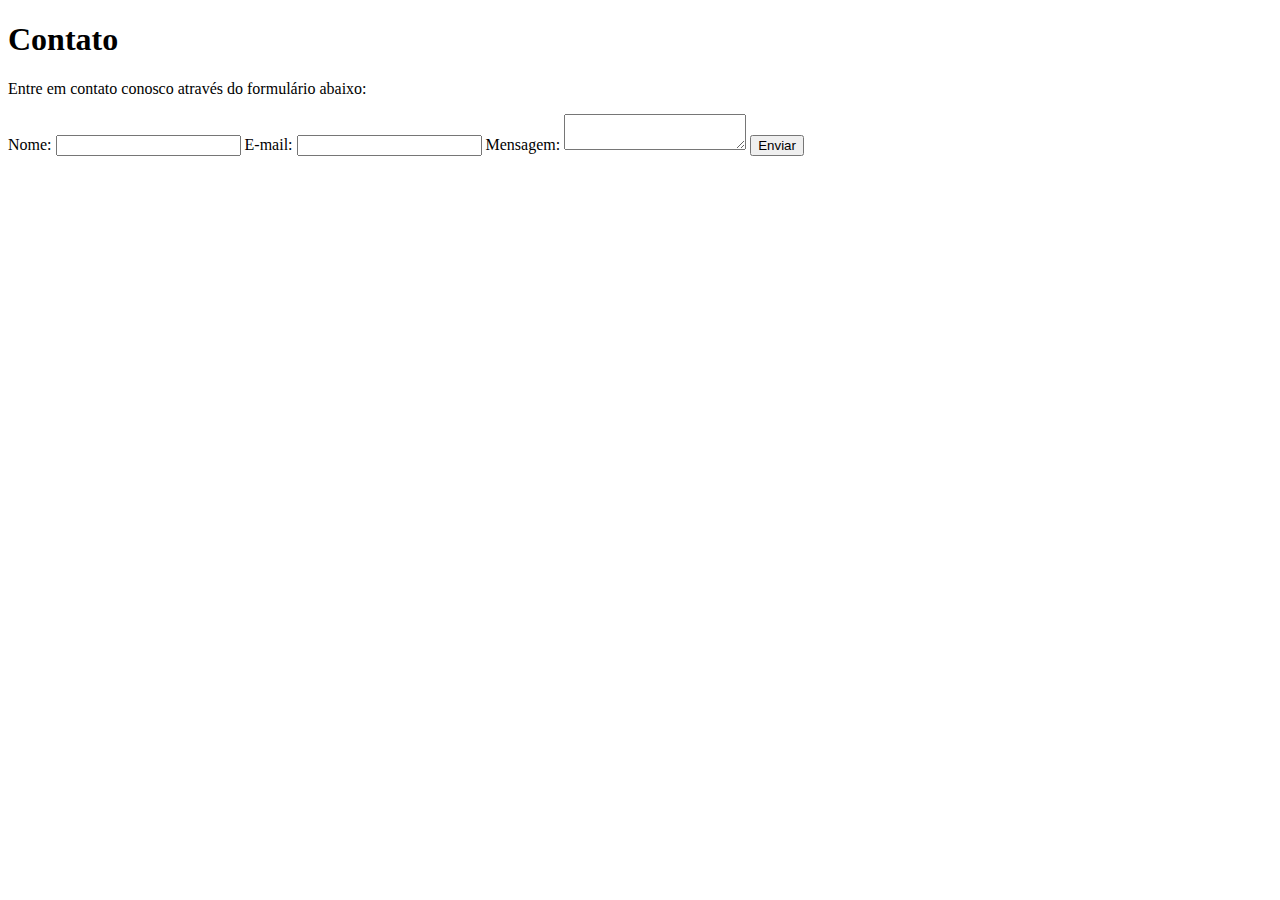
==== html/contact-us/index.html @ 22f28789 "feat: WIP - contact us and error pages development" ====
<!DOCTYPE html>
<html lang="pt-br">
<head>
  <meta charset="UTF-8">
  <meta name="viewport" content="width=device-width, initial-scale=1.0">
  <title>contact-us</title>
</head>
<body>
  <h1>Contato</h1>
  <p>Entre em contato conosco através do formulário abaixo:</p>
  <form action="enviar.php" method="post">
    <label for="nome">Nome:</label>
    <input type="text" id="nome" name="nome" required>
    <label for="email">E-mail:</label>
    <input type="email" id="email" name="email" required>
    <label for="mensagem">Mensagem:</label>
    <textarea id="mensagem" name="mensagem" required></textarea>
    <button type="submit">Enviar</button>
  </form>
</body>

</html>
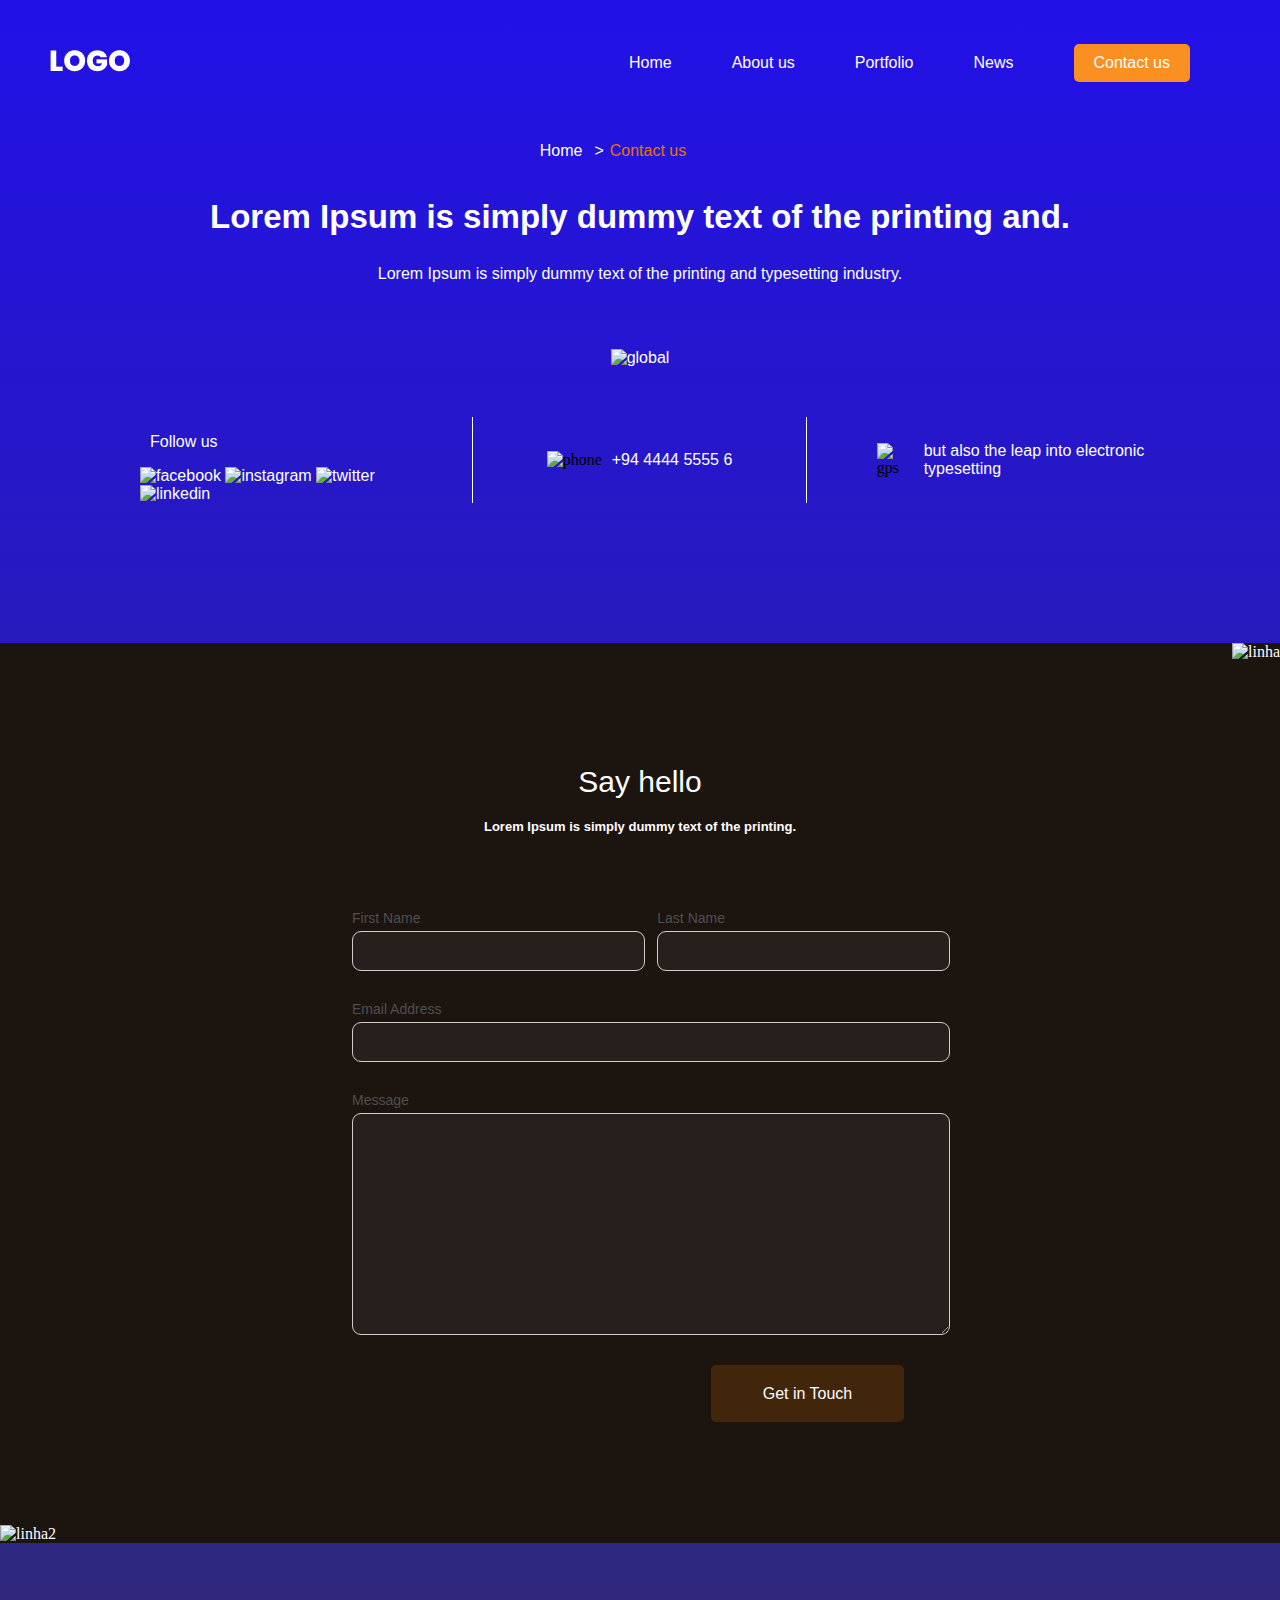
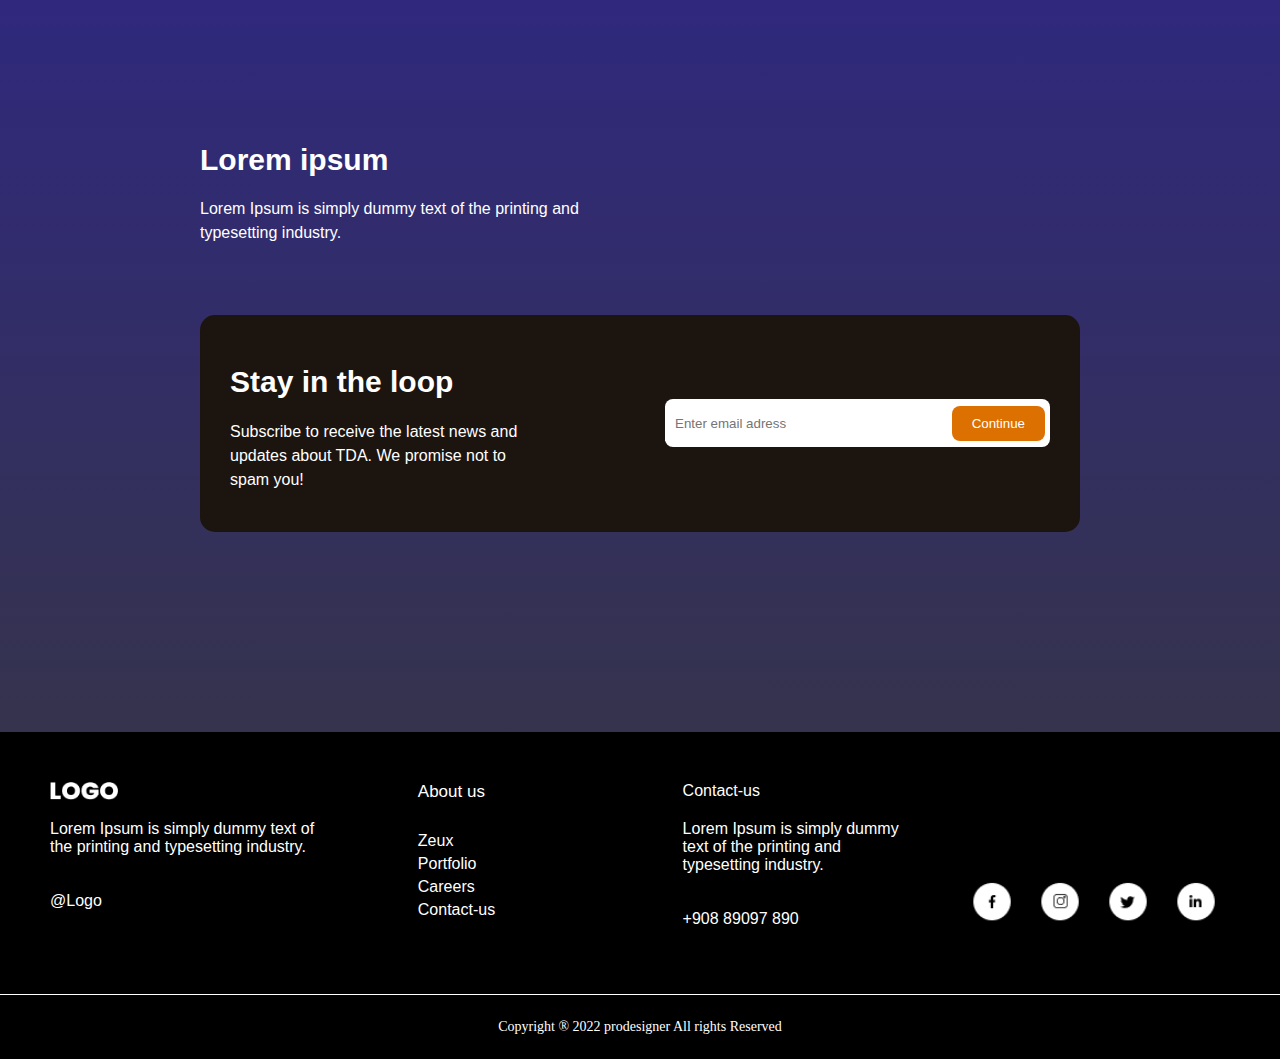
==== commit d49d0953: "Feature: Completed contact-us page with HTML, CSS, and JS" ====
--- a/html/contact-us/index.html
+++ b/html/contact-us/index.html
@@ -3,20 +3,154 @@
 <head>
   <meta charset="UTF-8">
   <meta name="viewport" content="width=device-width, initial-scale=1.0">
-  <title>contact-us</title>
+  <title>Contact Us</title>
+  <link rel="stylesheet" href="../../css/style.css">
+  <link rel="stylesheet" href="../partials/header.css">
+  <link rel="stylesheet" href="../partials/style.css">
+  <link rel="stylesheet" href="../partials/footer.css">
+  <link rel="stylesheet" href="partials/style.css">
+  <link rel="stylesheet" href="../partials/subscribe.css">
+  <link rel="stylesheet" href="partials/form.css">
 </head>
 <body>
-  <h1>Contato</h1>
-  <p>Entre em contato conosco através do formulário abaixo:</p>
-  <form action="enviar.php" method="post">
-    <label for="nome">Nome:</label>
-    <input type="text" id="nome" name="nome" required>
-    <label for="email">E-mail:</label>
-    <input type="email" id="email" name="email" required>
-    <label for="mensagem">Mensagem:</label>
-    <textarea id="mensagem" name="mensagem" required></textarea>
-    <button type="submit">Enviar</button>
+<header class="header">
+  <div>
+    <a href="../index.html"><img class="img-logo" src="../../images/LOGO.png" alt="Logo"></a>
+  </div>
+  <div class="nav">
+    <a href="../index.html">Home</a>
+    <a href="../error/index.html">About us</a>
+    <a href="../error/index.html">Portfolio</a>
+    <a class="link-4" href="../error/index.html">News</a>
+    <a class="link-5" href="index.html">Contact us</a>
+  </div>
+</header>
+<div class="redirection">
+  <p>Home</p>
+  <p>></p>
+  <a href="index.html">Contact us</a>
+</div>
+<div class="box-map">
+  <h1>Lorem Ipsum is simply dummy text of the printing and.</h1>
+  <p>Lorem Ipsum is simply dummy text of the printing and typesetting industry.</p>
+  <img src="../../images/Huge Global.png" alt="global">
+</div>
+<div class="box-follow">
+  <div class="net">
+    <p>Follow us</p>
+    <a href="https://facebook.com" target="_blank" rel="noopener noreferrer">
+      <img src="../../images/fcbk black.png" alt="facebook">
+    </a>
+    <a href="https://instagram.com" target="_blank" rel="noopener noreferrer">
+      <img src="../../images/instg black.png" alt="instagram">
+    </a>
+    <a href="https://twitter.com" target="_blank" rel="noopener noreferrer">
+      <img src="../../images/tt black.png" alt="twitter">
+    </a>
+    <a href="https://www.linkedin.com" target="_blank" rel="noopener noreferrer">
+      <img src="../../images/lnk black.png" alt="linkedin">
+    </a>
+  </div>
+  <div class="net-2">
+    <img src="../../images/phone 1.png" alt="phone">
+    <p>+94 4444 5555 6</p>
+  </div>
+  <div class="net-3">
+    <img src="../../images/gps 1.png" alt="gps">
+    <p>but also the leap into electronic typesetting</p>
+  </div>
+</div>
+<div class="form">
+  <img src="../../images/Vector 3.png" alt="linha">
+  
+  <div class="title-2">
+    <h1>Say hello</h1>
+    <p>Lorem Ipsum is simply dummy text of the printing.</p>
+  </div>
+
+  <form class="contact-form">
+    <div class="form-row">
+      <div class="form-group">
+        <label for="first-name">First Name</label>
+        <input type="text" id="first-name" name="first-name" required>
+        <span class="error-message" id="first-name-error"></span>
+      </div>
+      <div class="form-group">
+        <label for="last-name">Last Name</label>
+        <input type="text" id="last-name" name="last-name" required>
+        <span class="error-message" id="last-name-error"></span>
+      </div>
+    </div>
+  
+    <div class="form-group full-width">
+      <label for="email">Email Address</label>
+      <input type="email" id="email" name="email" required>
+      <span class="error-message" id="email-error"></span>
+    </div>
+  
+    <div class="form-group full-width">
+      <label for="message">Message</label>
+      <textarea id="message" name="message" required></textarea>
+      <span class="error-message" id="message-error"></span>
+    </div>
+  
+    <button type="submit" class="submit-button" disabled>Get in Touch</button>
   </form>
+  
+  
+  <img src="../../images/Vector 4.png" alt="linha2">
+</div>
+
+<div class="container container-3">
+  <div class="Subscribe">
+    <h1>Lorem ipsum</h1>
+    <p>Lorem Ipsum is simply dummy text of the printing and typesetting industry.</p>
+    <div class="box-6">
+      <div class="box-7">
+        <h1 class="title-4">Stay in the loop</h1>
+        <p>Subscribe to receive the latest news and updates about TDA. We promise not to spam you! </p>
+      </div>
+      <form class="input-2" id="emailForm">
+        <input type="email" id="emailInput" placeholder="Enter email adress" required>
+        <span id="emailError" class="error-message-2"></span>
+        <button type="submit">Continue</button>
+      </form>
+    </div>
+  </div>
+</div>
+
+<footer>
+  <section class="footer">
+    <div class="footer-column footer-column-1">
+      <img src="../../images/LOGO.png" alt="logo">
+      <p>Lorem Ipsum is simply dummy text of the printing and typesetting industry. </p>
+      <p>@Logo</p>
+    </div>
+    <div class="footer-column footer-column-2">
+      <a class="link-9" href="../error/index.html">About us</a>
+      <a href="../error/index.html">Zeux</a>
+      <a href="../error/index.html">Portfolio</a>
+      <a href="../error/index.html">Careers</a>
+      <a href="index.html">Contact-us</a>
+    </div>
+    <div class="footer-column footer-column-3">
+      <a href="index.html">Contact-us</a>
+      <p>Lorem Ipsum is simply dummy text of the printing and typesetting industry. </p>
+      <p>+908 89097 890</p>
+    </div>
+    <div class="footer-column footer-column-4">
+      <a href="https://facebook.com" target="_blank" ><img src="../../images/facebook.png" alt="facebook"></a>
+      <a href="https://instagram.com" target="_blank" ><img src="../../images/instagram.png" alt="instagram"></a>
+      <a href="https://twitter.com" target="_blank" ><img src="../../images/X.png" alt="X"></a>
+      <a href="https://www.linkedin.com" target="_blank" ><img src="../../images/Linkedin.png" alt="Linkedin"></a>
+    </div>
+  </section>
+  <div class="footer-bottom">
+    <p>Copyright ® 2022 prodesigner All rights Reserved</p>
+  </div>
+</footer>
+
+<script src="js/script.js"></script>
+<script src="../../js/script.js"></script>
 </body>
-
 </html>--- a/css/style.css
+++ b/css/style.css
@@ -0,0 +1,17 @@
+body {
+  background: linear-gradient(to bottom, #39289F, #422F9C);
+  margin: 0px;
+}
+
+a {
+  color: white;
+  font-family: "Poppins", sans-serif;
+  text-decoration: none;
+  margin-right: 60px;
+  font-size: 16px;
+  transition: transform 0.5s ease;
+}
+
+a:hover {
+    transform: translateY(-5px);
+}--- a/html/partials/header.css
+++ b/html/partials/header.css
@@ -0,0 +1,26 @@
+.header {
+  padding: 30px;
+  display: flex;
+  justify-content: space-between;
+  align-items: center;
+}
+
+.img-logo{
+  margin: 20px;
+}
+
+.nav {
+  display: flex;
+  justify-content: space-between;
+  align-items: center;
+}
+
+.link-5 {
+  background-color: #FA9021;
+  padding: 10px 20px;
+  border-radius: 5px;
+}
+
+.link-5:hover {
+  transform: scale(1.1);
+}--- a/html/partials/style.css
+++ b/html/partials/style.css
@@ -0,0 +1,95 @@
+.container {
+  margin: 0px 147px 147px;    
+  margin-top: 50px;
+}
+
+.container-2 {
+  display: grid;
+  grid-template-columns: 0.55fr 1fr;
+  gap: 0px;
+  position: relative;
+}
+
+.img_joy {
+  position: absolute;
+  top: 0;
+  right: 0;
+  z-index: -1;
+}
+
+.title-1 {
+  font-size: 20px;
+  color: #E87D0E;
+  font-family: "Poppins", sans-serif;
+  font-weight: bold;
+  margin-bottom: 17px;
+  line-height: 1.5;
+}
+
+.title-2 {
+  font-size: 50px;
+  color: #FFFFFF;
+  font-family: "Poppins", sans-serif;
+  font-weight: bold;
+  margin-bottom: 16px;
+}
+
+.paragraph_1 {
+  font-size: 16px;
+  color: #FFFFFF;
+  font-family: "Poppins", sans-serif;
+  margin-bottom: 50px;
+  inline-size: 450px;
+  line-height: 1.8;
+}
+
+.link-6 {
+  background: linear-gradient(to right, #FA8305, #FB9E3C);
+  padding: 14px 30px;
+  border-radius: 40px;
+  font-family: "Poppins", sans-serif;
+  font-size: 16px;
+  transition: transform 0.5s ease;
+  display: inline-block;
+  text-decoration: none;
+}
+
+.link-6:hover {
+  transform: scale(1.1);
+}
+
+.box-2 {
+  display: grid;
+  grid-template-columns: 1fr 1fr 1fr;
+}
+
+.img_1 {
+  margin-left: 0px;
+  margin-top: 190px;
+}
+
+.img_2 {
+  margin-left: 20px;
+}
+
+.img_3 {
+  margin-left: 70px;
+  margin-top: 20px;
+}
+
+.box-5 {
+  display: flex;
+  justify-content: center;
+  align-items: center;
+  margin-top: 129px;
+}
+
+.box-5 h2 {
+  text-align: center;
+  font-size: 35px;
+  color: #FFFFFF;
+  font-family: "Poppins", sans-serif;
+  font-weight: 600;    
+  width: 826px;
+  height: 132px;
+}
--- a/html/partials/footer.css
+++ b/html/partials/footer.css
@@ -0,0 +1,69 @@
+.footer {
+  display: flex;
+  justify-content: space-between;
+  padding: 50px;
+  background-color: black;
+  color: white;
+  font-family: "Poppins", sans-serif;
+}
+
+.footer img{
+  width: 68px;
+}
+
+.footer-column {
+  display: flex;
+  flex-direction: column;
+}
+
+.footer-column-1 {
+  flex: 0.25;
+}
+
+.footer-column-2 {
+  flex: 0.2;
+  margin: 0px 0px 0px 50px;
+}
+
+.footer-column-2 a:not(:first-child){
+  margin-bottom: 5px;
+}
+
+.footer-column-3 {
+  flex: 0.21;
+}
+
+.footer-column-4 {
+  flex: 0.2;
+  display: grid;
+  grid-template-columns:repeat(4, 1fr);
+  align-items: end;
+}
+
+.footer a {
+  color: white;
+
+}
+
+.footer p {
+  font-size: 16px;
+  margin-top: 20px;
+}
+
+.footer-bottom {
+  border-top: 1px solid white;
+  padding: 10px 0;
+  text-align: center;
+  font-size: 14px; 
+  color: white; 
+  background-color: black;
+}
+
+.link-9{
+  font-size: 17px;
+  margin-bottom: 30px;
+}
+
+.footer-column-4 a{
+    margin: 0px;
+}--- a/html/contact-us/partials/style.css
+++ b/html/contact-us/partials/style.css
@@ -0,0 +1,101 @@
+body{
+  background: linear-gradient(to bottom, #2211E7, #383837);
+  margin: 0px;
+
+}
+
+.container {
+  margin: 0;
+}
+
+.redirection {
+  display: flex;
+  justify-content: center;
+  align-items: center;
+  font-family: "Poppins", sans-serif;
+  font-size: 16px;
+}
+
+.redirection p {
+  color: white;
+  margin-left: 6px;
+  margin-right: 6px;
+}
+
+.redirection a {
+  color: #E47500;
+  transition: none;
+  transform: none;
+}
+
+.box-map {
+  display: flex;
+  flex-direction: column;
+  align-items: center;
+  color: white;
+  font-family: "Poppins", sans-serif;
+  margin: 0;
+}
+
+.box-map h1 {
+  font-size: 33px;
+}
+
+.box-map p {
+  font-size: 16px;
+  margin-top: 7px;
+}
+
+.box-map img {
+  margin-top: 50px;
+}
+
+.box-follow {
+  display: grid;
+  grid-template-columns: repeat(3, 1fr);
+  margin: 50px 140px 140px 140px;
+}
+
+.box-follow a {
+  margin: 0;
+}
+
+.box-follow p {
+  margin-left: 10px;
+  font-family: "Poppins", sans-serif;
+  font-size: 16px;
+  color: white;
+}
+
+.net {
+  border-right: 1px solid white;
+  padding-right: 50px;
+}
+
+
+.net-2 {
+  border-right: 1px solid white;
+  display: flex;
+  justify-content: center;
+  align-items: center;
+  text-align: center;
+}
+
+.net-3 {
+  display: flex;
+  justify-content: center;
+  align-items: center;
+  text-align: left;
+  width: 90%;
+  margin-left: 70px;
+}
+
+.net-3 img {
+  margin-right: 5px;
+}
+
+
+
+.container-3{
+  margin: 200px;
+}
--- a/html/partials/subscribe.css
+++ b/html/partials/subscribe.css
@@ -0,0 +1,105 @@
+.Subscribe{
+  font-family: "Poppins", sans-serif;
+  color: white;
+}
+
+.Subscribe h1{
+  font-size: 30px;
+  font-weight: 600;
+}
+
+.Subscribe p{
+  font-size: 16px;
+  margin-top: 20px;
+  width: 45%;
+  line-height: 1.5;
+}
+
+.title-4{
+  font-weight: normal;
+}
+
+.paragraph-3{
+  font-size: 17px;
+  width: 95%;
+  margin-top: 30px;
+}
+
+.box-6 {
+  background-color: #1C140F;
+  padding: 30px;
+  border-radius: 15px;
+  display: flex;
+  justify-content: space-between;
+  align-items: center;
+  margin-top: 70px;
+}
+
+.box-6 div:first-child {
+  flex: 1;
+}
+
+.box-6 p {
+  margin-bottom: 10px;
+  width: 70%;
+}
+
+.box-6 input {
+  width: 100%;
+  padding: 10px;
+  border: none;
+  outline: none;
+}
+
+.box-6 button {
+  padding: 10px 20px;
+  background-color: #DC7000;
+  color: white;
+  border: none;
+  border-radius: 8px;
+  cursor: pointer;
+  margin-right: 5px;
+}
+
+.input-2 {
+  display: flex;
+  justify-content: center;
+  align-items: center;
+  background-color: white;
+  border-radius: 8px;
+  width: 385px;
+  height: 48px;
+  position: relative;
+}
+
+.input-2 input {
+  width: 80%;
+  padding: 10px;
+  border: none;
+  outline: none;
+}
+
+.input-2 button {
+  padding: 10px 20px;
+  background-color: #DC7000;
+  color: white;
+  border: none;
+  border-radius: 8px;
+  cursor: pointer;
+}
+
+.error-message-2 {
+  position: absolute;
+  bottom: -20px;
+  left: 0;
+  color: red;
+  font-size: 14px;
+}
+
+.alert.sucesso {
+  position: absolute;
+  bottom: -20px;
+  left: 0;
+  color: rgb(24, 209, 24);
+  font-size: 14px;
+}
--- a/html/contact-us/partials/form.css
+++ b/html/contact-us/partials/form.css
@@ -0,0 +1,128 @@
+.form {
+  position: relative;
+  display: flex;
+  flex-direction: column;
+  align-items: center;
+  height: 100vh;
+  background-color: #1C140F;
+  margin: 0;
+  color: white;
+  justify-content: center;
+}
+
+.title-2 {
+  text-align: center;
+  z-index: 1;
+  margin-top: 70px;
+  font-family: "Poppins", sans-serif;
+}
+
+.title-2 h1 {
+  font-size: 30px;
+  font-weight: 100;
+  }
+
+.title-2 p {
+  font-size: 13px;
+  margin-top: 7px;
+  margin-bottom: 60px;
+}
+
+.form img {
+  position: absolute;
+  z-index: 0;
+  max-width: 100%;
+  max-height: 100%;
+}
+
+.form img:nth-child(1) {
+  top: 0;
+  right: 0;
+}
+
+.form img:nth-child(4) {
+  position: absolute;
+  bottom: 0;
+  left: 0;
+  max-width: 100%;
+  max-height: 100%;
+}
+
+.contact-form {
+  display: flex;
+  flex-direction: column;
+  align-items: center;
+  width: 60%;
+  color: #4F4F4F;
+  font-family: "Poppins", sans-serif;
+  font-size: 14px;
+  z-index: 2;
+  box-sizing: border-box;
+  position: relative;
+  margin-bottom: 50px;
+}
+
+.contact-form .form-row {
+  display: flex;
+  justify-content: space-between;
+  width: 75%;
+}
+
+.contact-form .form-group {
+  display: flex;
+  flex-direction: column;
+  width: 47%;
+  margin-bottom: 20px;
+}
+
+.contact-form .form-group.full-width {
+  width: 75%;
+}
+
+.contact-form .form-group label {
+  margin-bottom: 5px;
+}
+
+.contact-form .form-group input,
+.contact-form .form-group textarea {
+  padding: 10px;
+  font-size: 16px;
+  border: 0.1px solid #CECECE;
+  border-radius: 9px;
+  width: 100%;
+  background-color: rgba(255, 255, 255, 0.05);
+}
+
+.contact-form .form-group textarea {
+  height: 200px;
+  resize: vertical;
+}
+
+.contact-form .submit-button {
+  align-self: flex-end;
+  padding: 20px;
+  font-size: 16px;
+  background-color: rgba(220, 112, 0, 1);
+  color: white;
+  border: none;
+  border-radius: 5px;
+  cursor: pointer;
+  width: 193px;
+  height: 57px;
+  margin-right: 120px;
+  margin-bottom: 40px;
+  transition: transform 0.5s ease;
+}
+
+.contact-form .submit-button:hover {
+  transform: translateY(-2px);
+}
+
+.submit-button:disabled {
+  background-color: rgba(220, 112, 0, 0.2);
+  cursor: not-allowed;
+}
+
+.form-group span {
+  margin-top: 10px;
+}